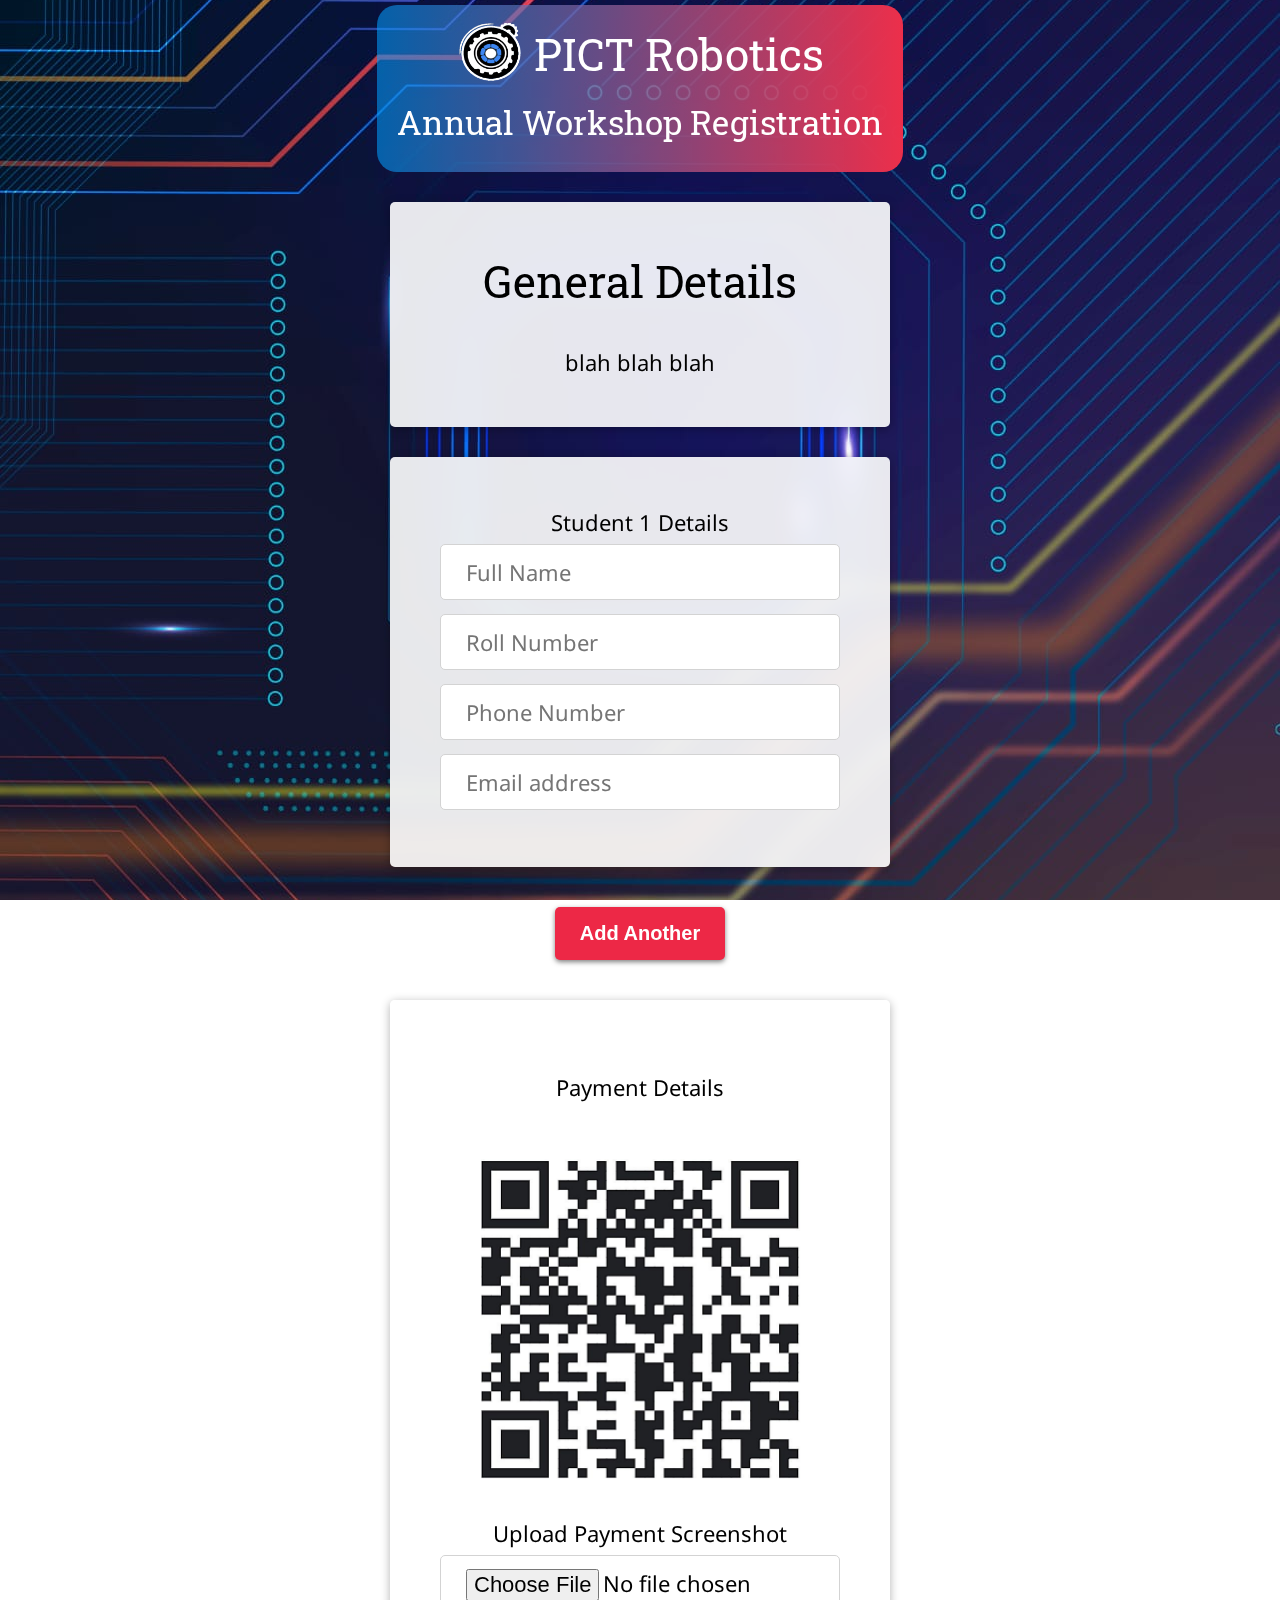
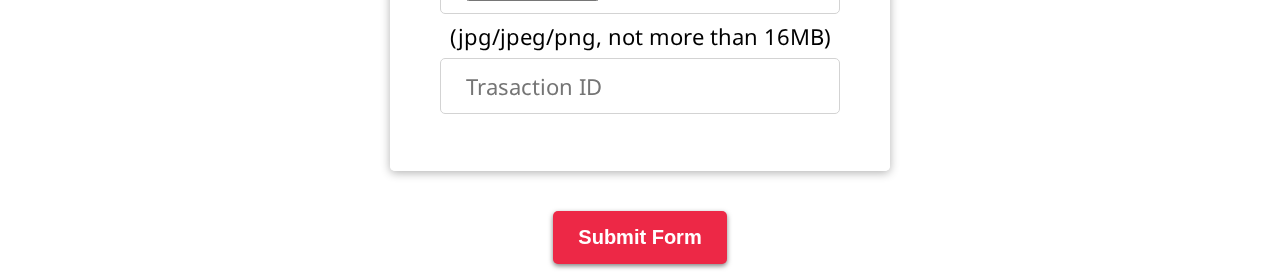
==== register-workshop.html @ abc333a2 "rename registration and add favico" ====
<!DOCTYPE html>
<html lang="en">
  <head>
    <meta charset="UTF-8" />
    <meta name="viewport" content="width=device-width, initial-scale=1.0">
    <link rel="icon" href="favico.png" />
    <title>Robotics Workshop Registration</title>
    <link rel="stylesheet" href="./css/registerStyle.css" />
    <script src="./js/registerScript.js" defer></script>
  </head>
  <body>
    <div class="bg-img"></div>
    <div class="content">
      <form action="https://workshop.pictrobotics.org/register" method="post" enctype="multipart/form-data">
        <div class="header">
          <h1><img src="favico.png" id="club-logo"> PICT Robotics</h1>
          <h2>Annual Workshop Registration</h2>
        </div>
        <section class="details">
          <h1>General Details</h1>
          blah blah blah
        </section>
        <div id="student-details">
          <section>
            <span>Student 1 Details</span><br>
            <input type="text" placeholder="Full Name" name="s1-name" required/>
            <input type="number" placeholder="Roll Number" name="s1-rollno"  required/>
            <input type="number" placeholder="Phone Number" name="s1-phone"  required/>
            <input type="email" placeholder="Email address" name="s1-email"  required/>
          </section>
        </div>
        <button class="button" id="add-btn" type="button" onclick="addAnotherStudent()">Add Another</button>
        <button class="button disabled" id="del-btn" type="button" onclick="delStudent()">Delete</button>


        <section>
          <p>Payment Details</p>
          <img class="qr-img" src="images/qr.jpeg" />
          <label>Upload Payment Screenshot</label>
          <input
            type="file"
            name="transaction-receipt"
            accept=".jpg,.jpeg,.png"
            placeholder="Transaction Screenshot"
            required
          />
          <label>(jpg/jpeg/png, not more than 16MB)</label>
          <input type="text" placeholder="Trasaction ID" name="transaction-id"  required/>
        </section>

        <button class="button">Submit Form</button>
      </form>
    </div>
  </body>
</html>
---- css/registerStyle.css ----
@import url('https://fonts.googleapis.com/css2?family=Noto+Sans:ital,wght@0,400;0,700;1,400;1,700&family=Roboto+Slab:wght@400;700&display=swap');

html {
    height: 100%;
}


body {
    text-align: center;
    font-family: 'Noto Sans', sans-serif;
    user-select: none;
    font-size: 17px;
    margin: 0;
}

h1 {
    position: relative;
    display: block;
    font-weight: 400;
    padding-top: 0;
    margin-top: 0;
    font-family: 'Roboto Slab', serif;
    color: #fff;
    height: 1.5em;
}

h2 {
    font-weight: 400;
    padding-top: 0;
    margin-top: 0;
    font-family: 'Roboto Slab', serif;
    color: #fff;
}

.button,
button {
    background: rgb(237, 40, 70);
    border-radius: 5px;
    padding: 15px 25px;
    display: inline-block;
    margin: 10px;
    font-weight: bold;
    color: white;
    cursor: pointer;
    box-shadow: 0px 2px 5px rgb(0, 0, 0, 0.5);
    border: none;
    font-size: 20px;
}

.disabled {
    display: none;
}

section {
    padding: 50px;
    margin: 30px 20px;
    background: white;
    background: rgba(255, 255, 255, 0.9);
    backdrop-filter: blur(10px);
    box-shadow: 0px 2px 10px rgba(0, 0, 0, 0.3);
    border-radius: 5px;
    transition: transform 0.2s ease-in-out;
    max-width: 400px;
}


input {
    width: 100%;
    /* max-width: 50px; */
    margin: 7px 0px;
    display: inline;
    padding: 12px 25px;
    box-sizing: border-box;
    border-radius: 5px;
    border: 1px solid lightgrey;
    font-size: 1em;
    font-family: inherit;
    background: white;
}


.qr-img {
    width: 100%;
    max-width: 400px;
    margin: 7px 0;
    box-sizing: border-box;
    display: inline-block;
    padding: 12px 25px;
    border-radius: 5px;
}

.submit-btn {
    margin: 0;
    padding: 0;
    background: transparent;
    font: inherit;
    color: inherit;
    border: none;
}

.details h1 {
    color: black;
}

.bg-img {
    background-image: url("../images/register.jpg");
    background-repeat: no-repeat;
    background-position: center;
    height: 100vh;
    width: 100%;
    background-size: cover;
    z-index: -1;
    position: fixed;
    border: none;
    margin: 0;
    padding: 0;
}

.content {
    width: 100%;
    margin: auto;

}

@media (min-width: 530px){
    body{
        font-size: 22px;
    }

    section{
        margin: 30px auto;
    }
}

#club-logo{
    display: inline-block;
    position: relative;
    height: 100%;
    top: 0.3em
}

.header {
    display: inline-block;
    padding: 0 20px;
    margin-top: 5px;
    border-radius: 20px;
    background: linear-gradient(to right, #009fff90, #ec2f4b);
}
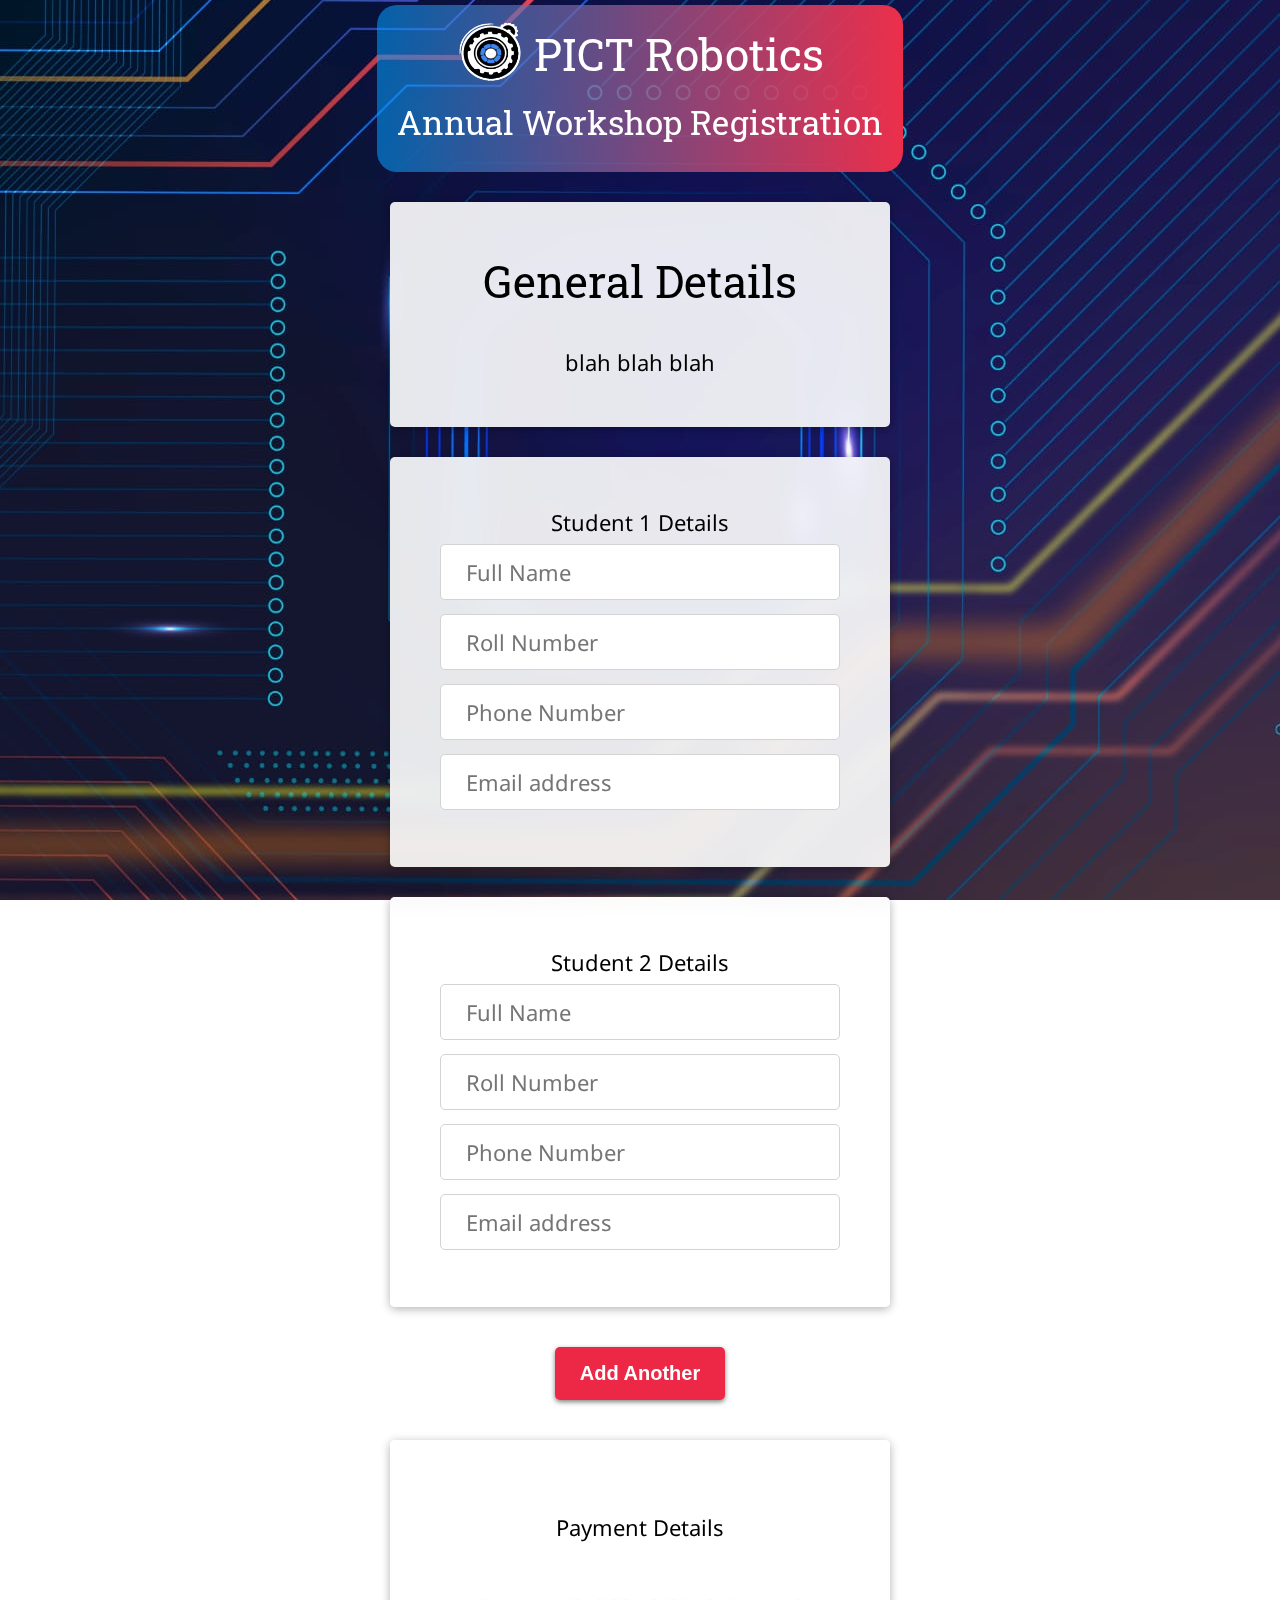
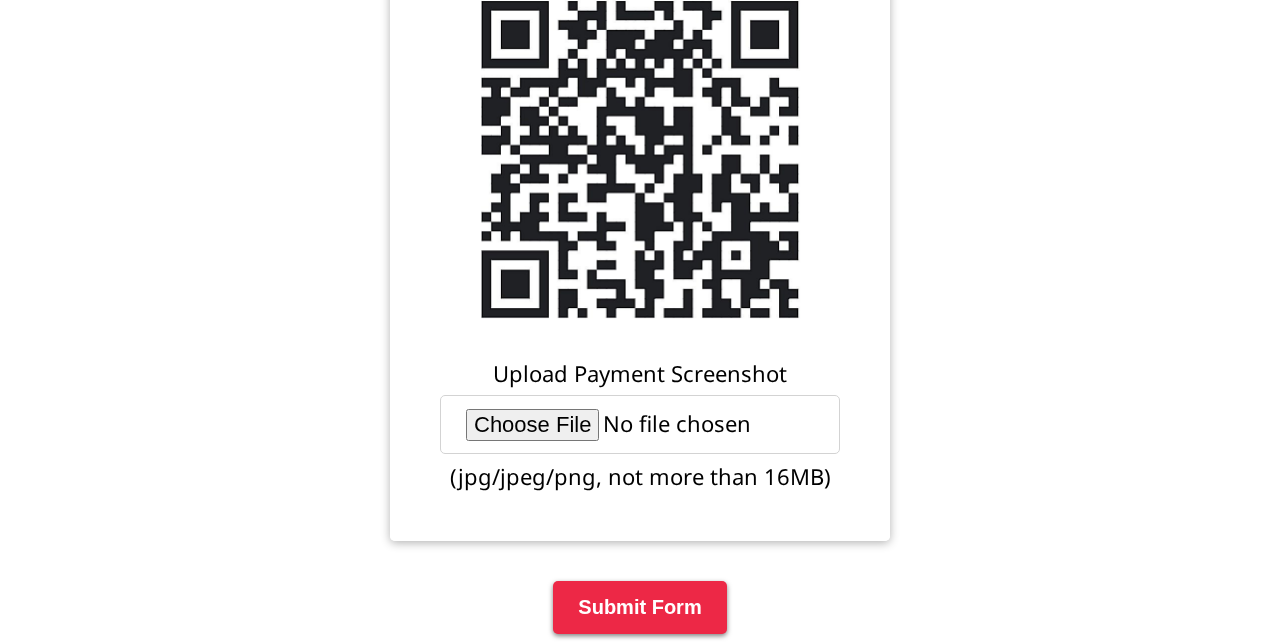
==== commit 30bd6dd6: "min 2, remove arrows from num input" ====
--- a/register-workshop.html
+++ b/register-workshop.html
@@ -28,6 +28,13 @@
             <input type="number" placeholder="Phone Number" name="s1-phone"  required/>
             <input type="email" placeholder="Email address" name="s1-email"  required/>
           </section>
+          <section>
+            <span>Student 2 Details</span><br>
+            <input type="text" placeholder="Full Name" name="s2-name" required/>
+            <input type="number" placeholder="Roll Number" name="s2-rollno"  required/>
+            <input type="number" placeholder="Phone Number" name="s2-phone"  required/>
+            <input type="email" placeholder="Email address" name="s2-email"  required/>
+          </section>
         </div>
         <button class="button" id="add-btn" type="button" onclick="addAnotherStudent()">Add Another</button>
         <button class="button disabled" id="del-btn" type="button" onclick="delStudent()">Delete</button>
@@ -45,7 +52,7 @@
             required
           />
           <label>(jpg/jpeg/png, not more than 16MB)</label>
-          <input type="text" placeholder="Trasaction ID" name="transaction-id"  required/>
+          <!-- <input type="text" placeholder="Trasaction ID" name="transaction-id"  required/> -->
         </section>
 
         <button class="button">Submit Form</button>
--- a/css/registerStyle.css
+++ b/css/registerStyle.css
@@ -145,4 +145,10 @@
     margin-top: 5px;
     border-radius: 20px;
     background: linear-gradient(to right, #009fff90, #ec2f4b);
+}
+
+input::-webkit-outer-spin-button,
+input::-webkit-inner-spin-button {
+  -webkit-appearance: none;
+  margin: 0;
 }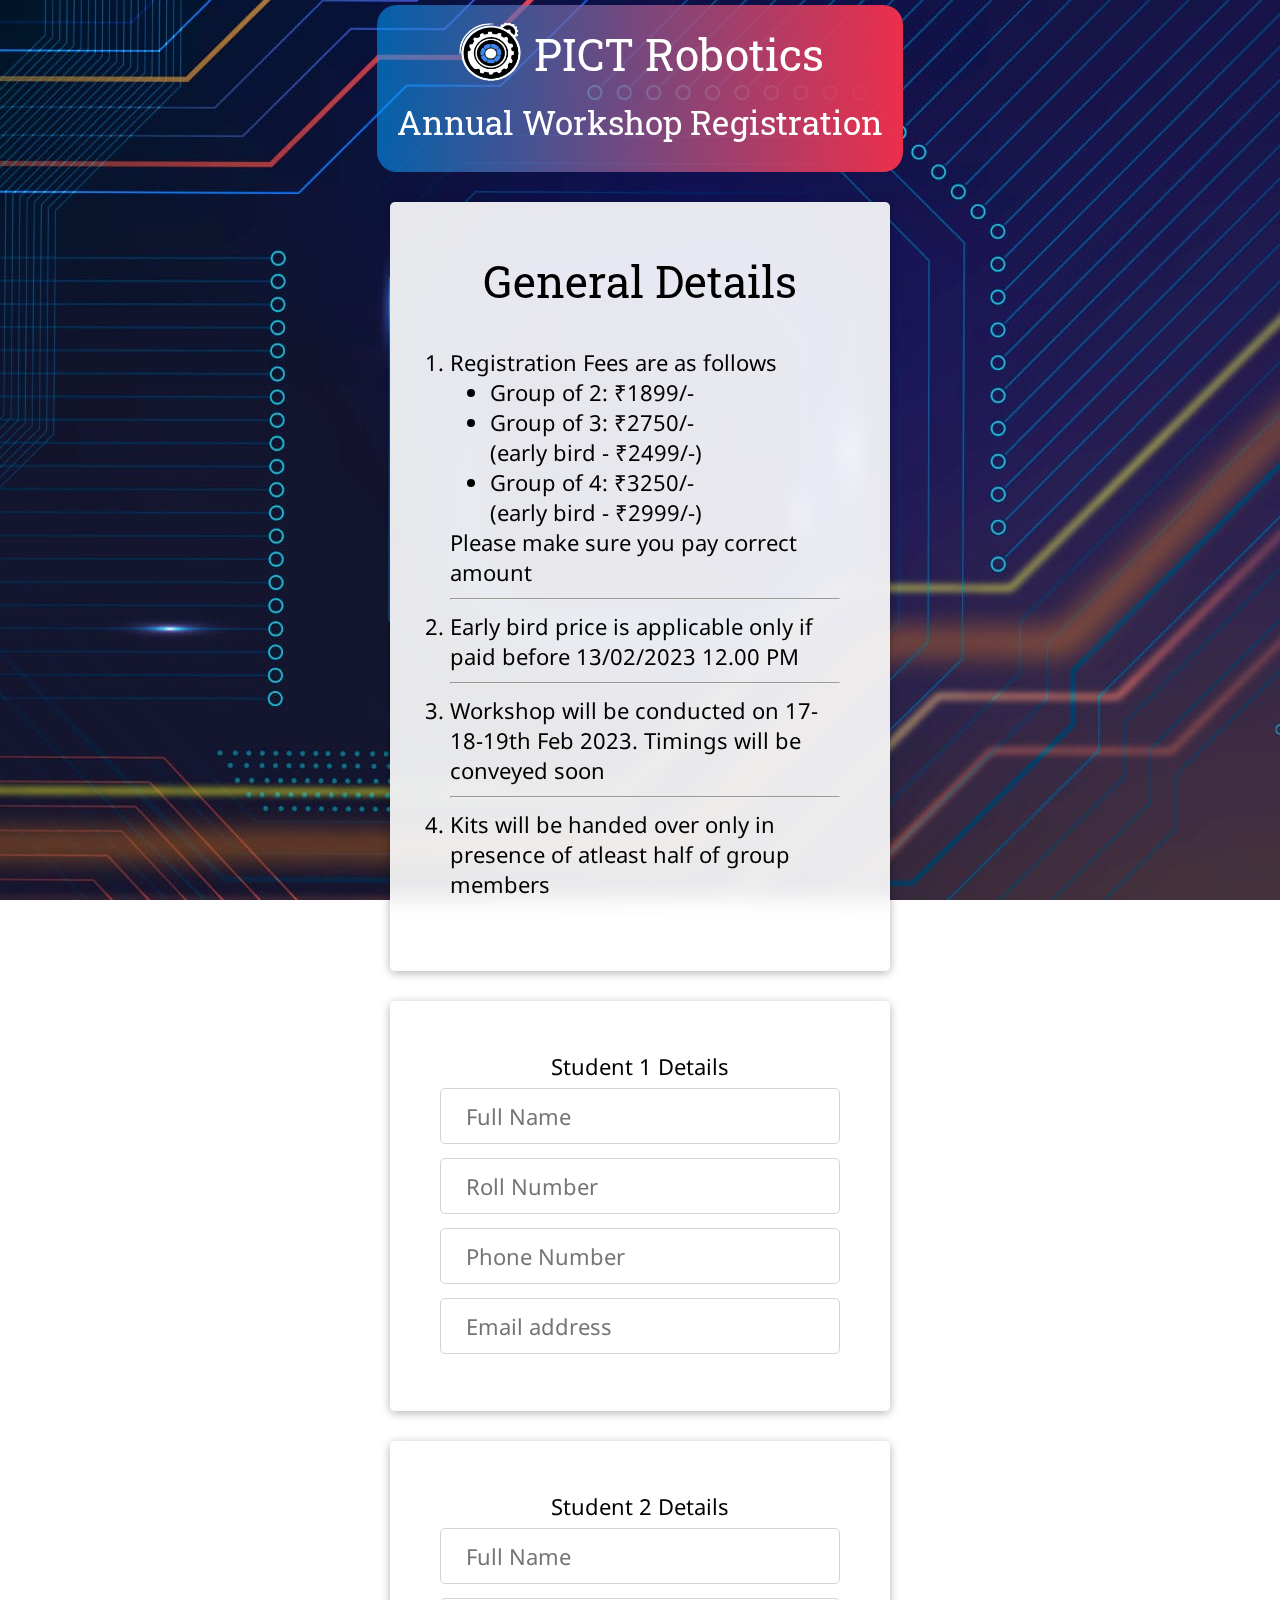
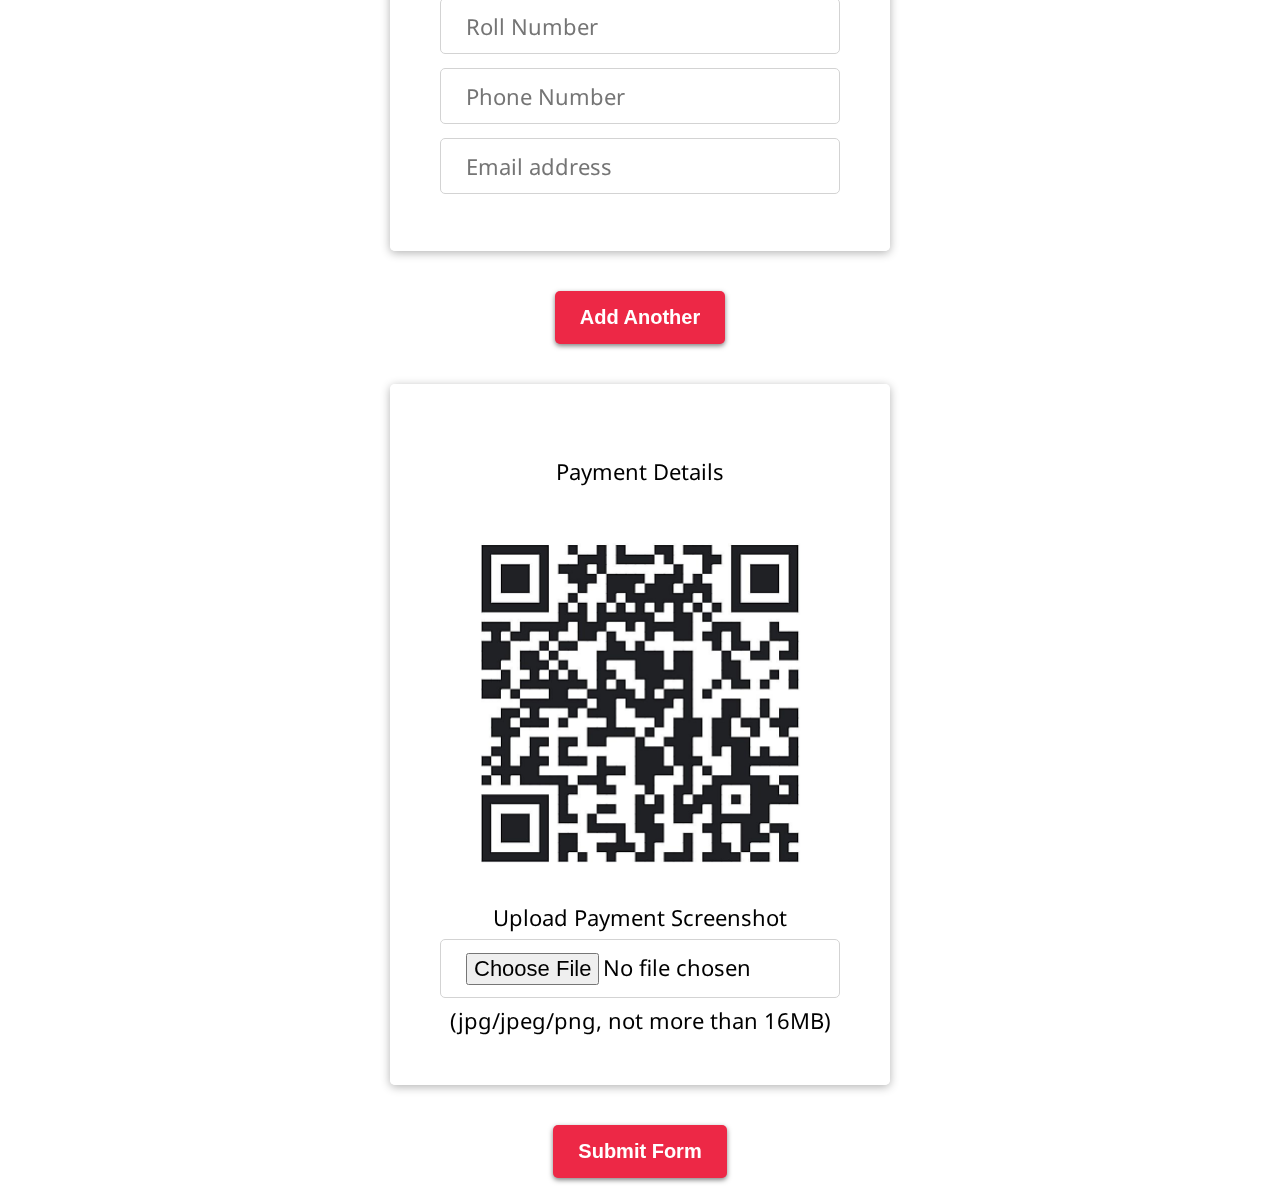
==== commit 18eedf0d: "update general instructions" ====
--- a/register-workshop.html
+++ b/register-workshop.html
@@ -18,7 +18,22 @@
         </div>
         <section class="details">
           <h1>General Details</h1>
-          blah blah blah
+          <ol>
+            <li> Registration Fees are as follows
+              <ul style="list-style-type: disc;">
+                <li>Group of 2: ₹1899/-</li>
+                <li>Group of 3: ₹2750/-<br>(early bird - ₹2499/-)</li>
+                <li>Group of 4: ₹3250/-<br>(early bird - ₹2999/-)</li>
+              </ul>
+              Please make sure you pay correct amount
+            </li>
+            <hr>
+            <li>Early bird price is applicable only if paid before 13/02/2023 12.00 PM</li>
+            <hr>
+            <li>Workshop will be conducted on 17-18-19th Feb 2023. Timings will be conveyed soon</li>
+            <hr>
+            <li>Kits will be handed over only in presence of atleast half of group members</li>
+          </ol>
         </section>
         <div id="student-details">
           <section>
--- a/css/registerStyle.css
+++ b/css/registerStyle.css
@@ -52,7 +52,7 @@
 }
 
 section {
-    padding: 50px;
+    padding: 20px;
     margin: 30px 20px;
     background: white;
     background: rgba(255, 255, 255, 0.9);
@@ -129,7 +129,9 @@
 
     section{
         margin: 30px auto;
+        padding: 50px
     }
+
 }
 
 #club-logo{
@@ -151,4 +153,12 @@
 input::-webkit-inner-spin-button {
   -webkit-appearance: none;
   margin: 0;
+}
+
+ol{
+    padding-inline-start: 10px;
+}
+
+li{
+    text-align: left;
 }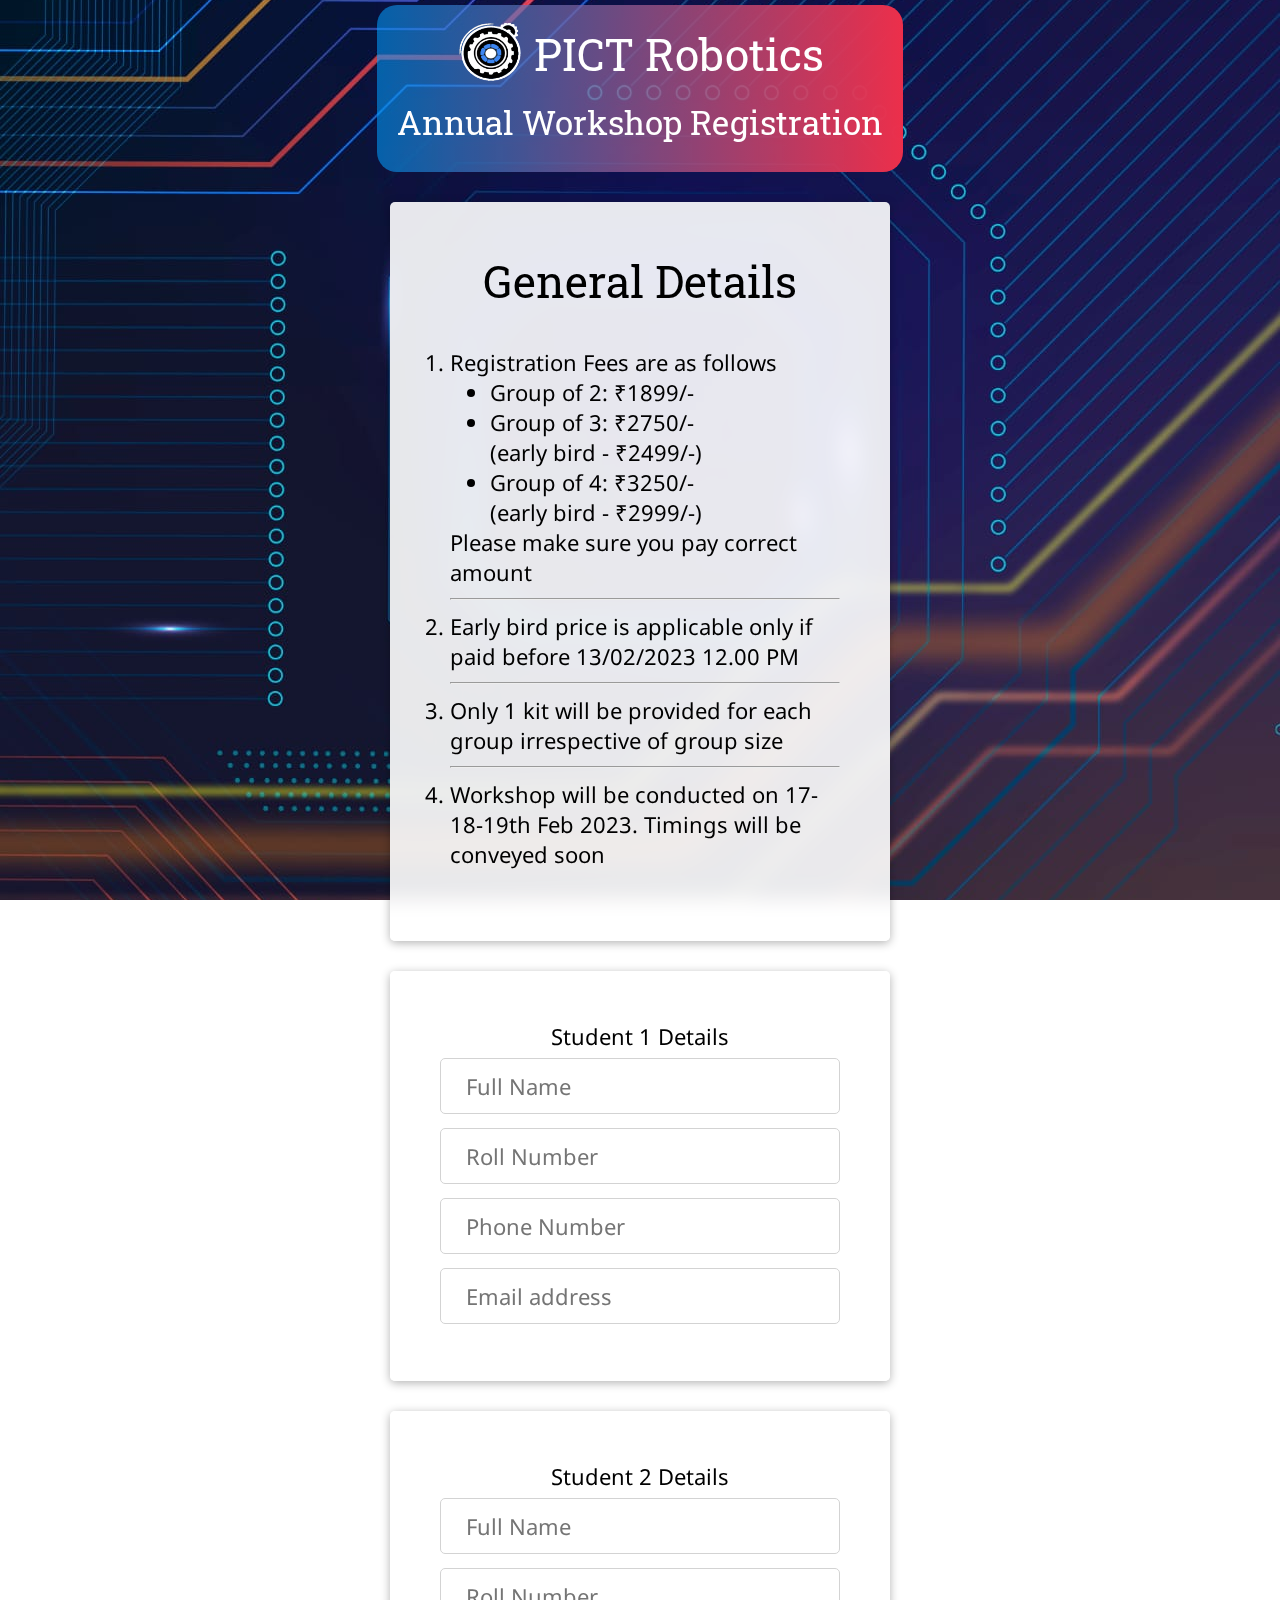
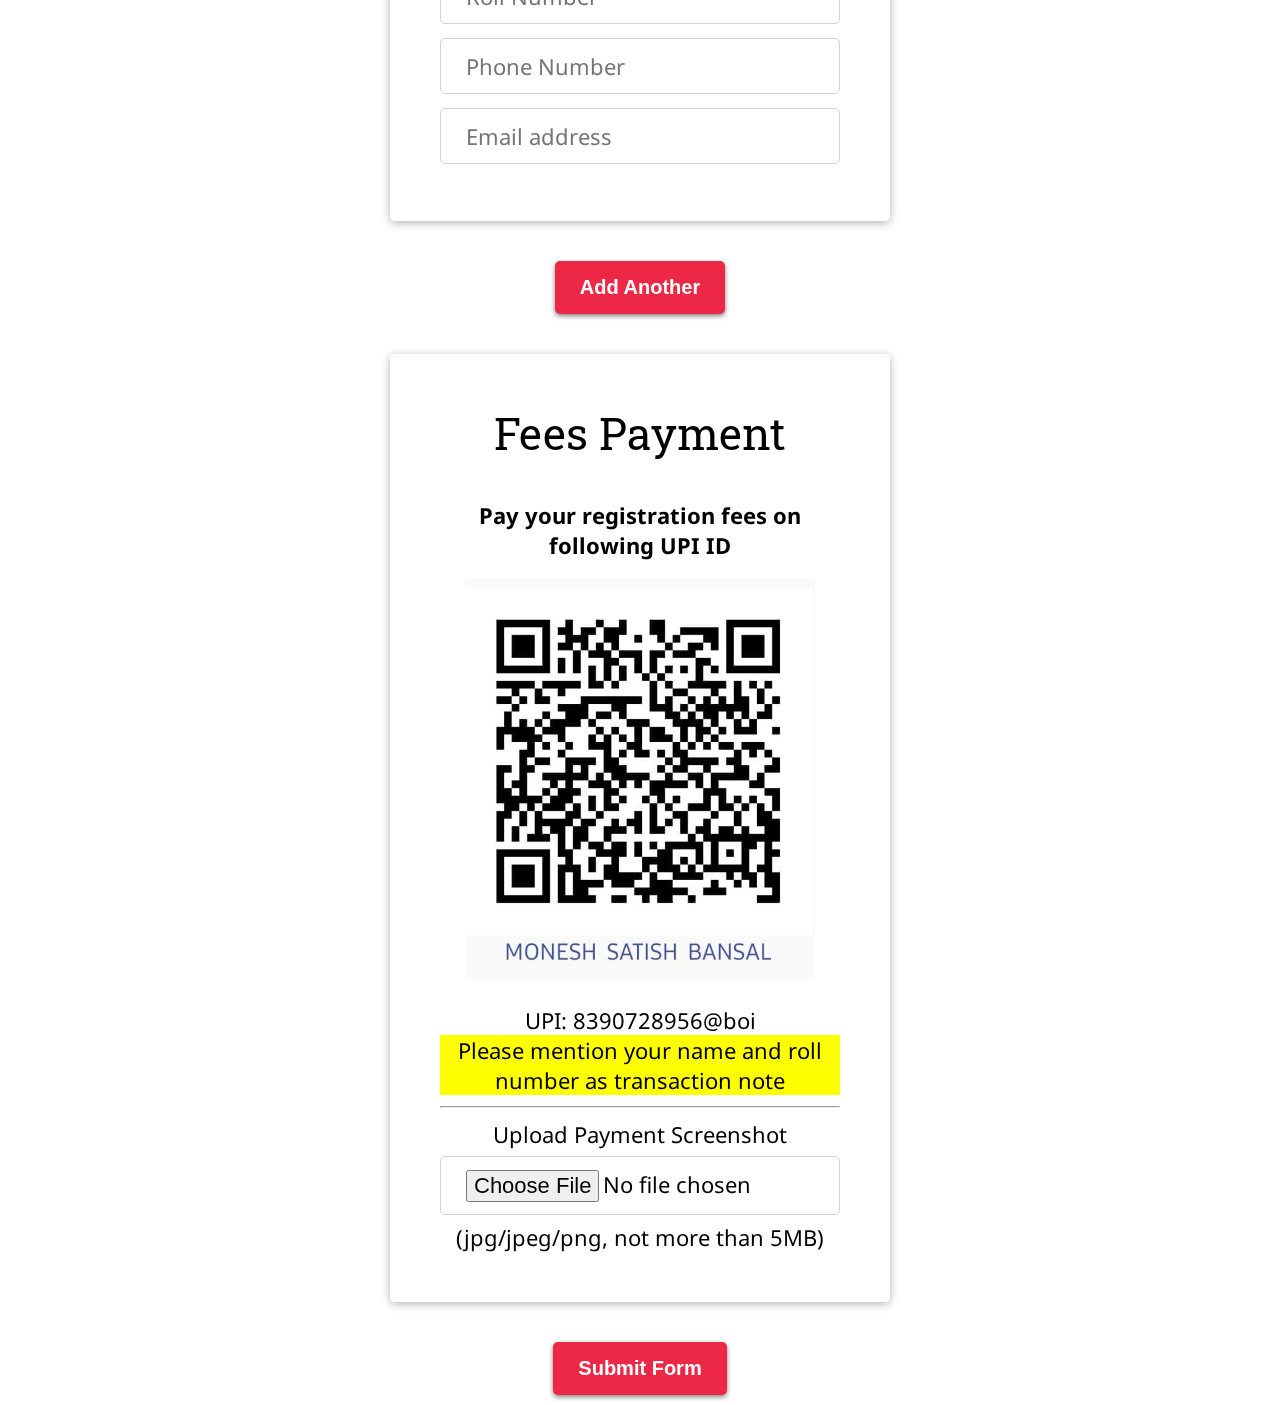
==== commit 9352725b: "changes" ====
--- a/register-workshop.html
+++ b/register-workshop.html
@@ -30,9 +30,10 @@
             <hr>
             <li>Early bird price is applicable only if paid before 13/02/2023 12.00 PM</li>
             <hr>
+            <li>Only 1 kit will be provided for each group irrespective of group size</li>
+            <hr>
             <li>Workshop will be conducted on 17-18-19th Feb 2023. Timings will be conveyed soon</li>
-            <hr>
-            <li>Kits will be handed over only in presence of atleast half of group members</li>
+            
           </ol>
         </section>
         <div id="student-details">
@@ -56,8 +57,12 @@
 
 
         <section>
-          <p>Payment Details</p>
+          <h1 style="color:black">Fees Payment</h1>
+          <b>Pay your registration fees on following UPI ID</b>
           <img class="qr-img" src="images/qr.jpeg" />
+          <span>UPI: 8390728956@boi</span>
+          <div class="yellow-highlight">Please mention your name and roll number as transaction note</div>
+          <hr>
           <label>Upload Payment Screenshot</label>
           <input
             type="file"
@@ -66,7 +71,7 @@
             placeholder="Transaction Screenshot"
             required
           />
-          <label>(jpg/jpeg/png, not more than 16MB)</label>
+          <label>(jpg/jpeg/png, not more than 5MB)</label>
           <!-- <input type="text" placeholder="Trasaction ID" name="transaction-id"  required/> -->
         </section>
 
--- a/css/registerStyle.css
+++ b/css/registerStyle.css
@@ -161,4 +161,8 @@
 
 li{
     text-align: left;
+}
+
+.yellow-highlight{
+    background-color: yellow;
 }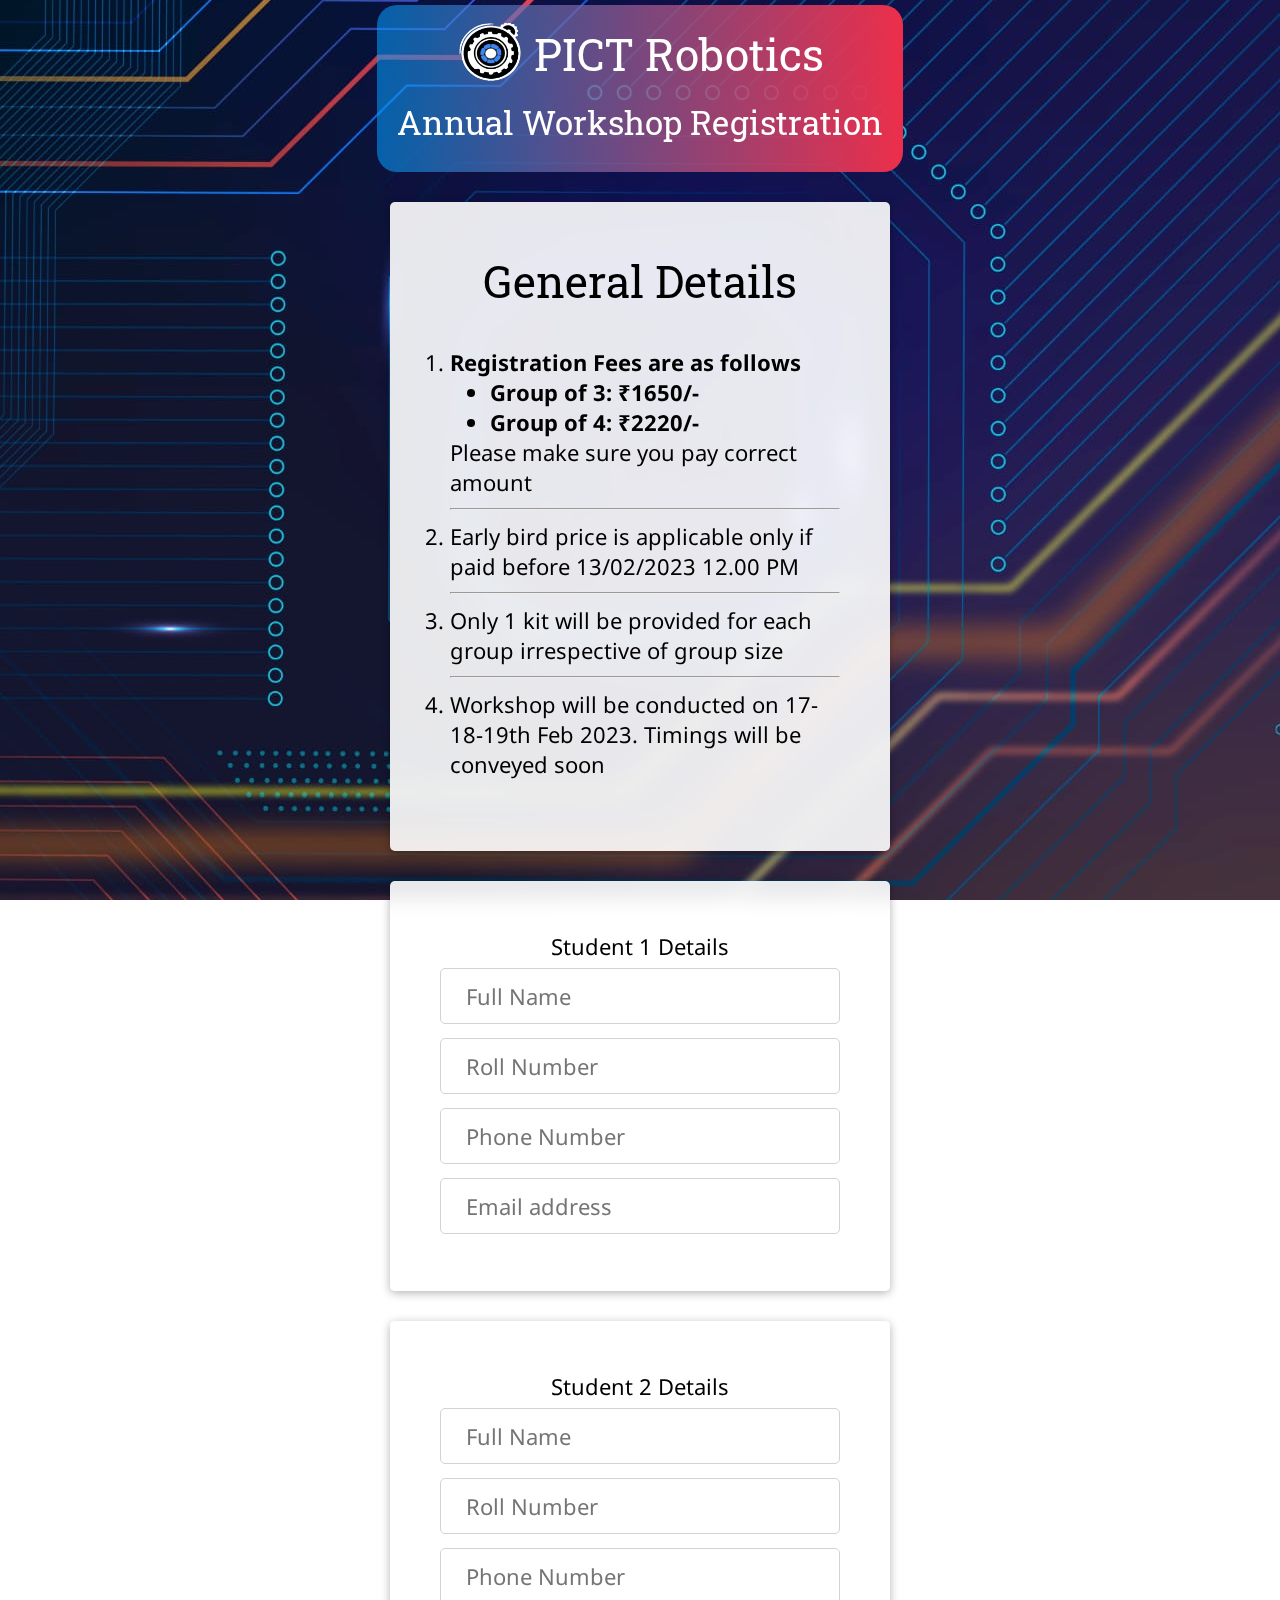
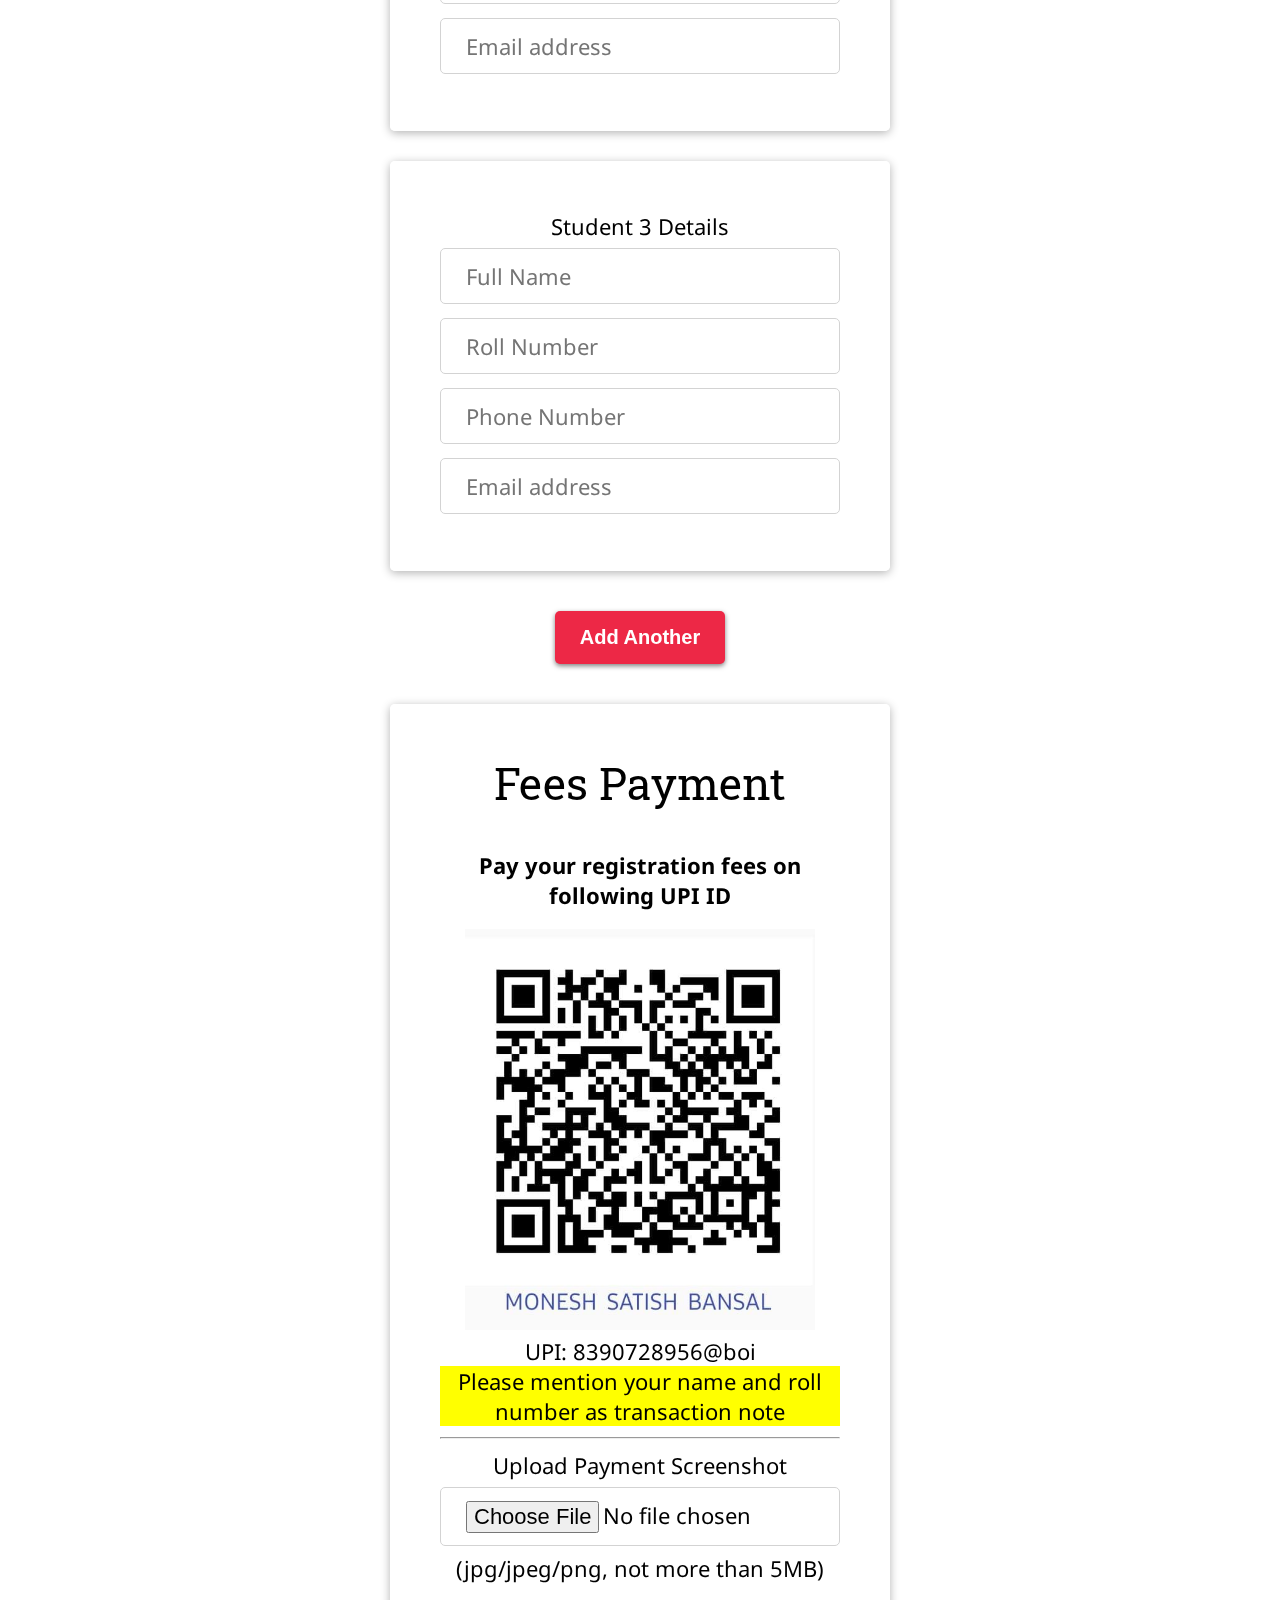
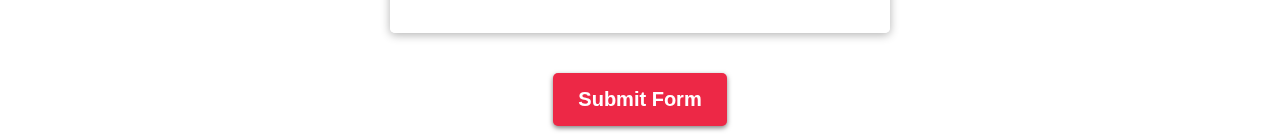
==== commit 9c64adc2: "update pricing" ====
--- a/register-workshop.html
+++ b/register-workshop.html
@@ -1,82 +1,88 @@
 <!DOCTYPE html>
 <html lang="en">
-  <head>
-    <meta charset="UTF-8" />
-    <meta name="viewport" content="width=device-width, initial-scale=1.0">
-    <link rel="icon" href="favico.png" />
-    <title>Robotics Workshop Registration</title>
-    <link rel="stylesheet" href="./css/registerStyle.css" />
-    <script src="./js/registerScript.js" defer></script>
-  </head>
-  <body>
-    <div class="bg-img"></div>
-    <div class="content">
-      <form action="https://workshop.pictrobotics.org/register" method="post" enctype="multipart/form-data">
-        <div class="header">
-          <h1><img src="favico.png" id="club-logo"> PICT Robotics</h1>
-          <h2>Annual Workshop Registration</h2>
-        </div>
-        <section class="details">
-          <h1>General Details</h1>
-          <ol>
+
+<head>
+  <meta charset="UTF-8" />
+  <meta name="viewport" content="width=device-width, initial-scale=1.0">
+  <link rel="icon" href="favico.png" />
+  <title>Robotics Workshop Registration</title>
+  <link rel="stylesheet" href="./css/registerStyle.css" />
+  <script src="./js/registerScript.js" defer></script>
+</head>
+
+<body>
+  <div class="bg-img"></div>
+  <div class="content">
+    <form action="https://workshop.pictrobotics.org/register" method="post" enctype="multipart/form-data">
+      <div class="header">
+        <h1><img src="favico.png" id="club-logo"> PICT Robotics</h1>
+        <h2>Annual Workshop Registration</h2>
+      </div>
+      <section class="details">
+        <h1>General Details</h1>
+        <ol>
+          <b>
             <li> Registration Fees are as follows
               <ul style="list-style-type: disc;">
-                <li>Group of 2: ₹1899/-</li>
-                <li>Group of 3: ₹2750/-<br>(early bird - ₹2499/-)</li>
-                <li>Group of 4: ₹3250/-<br>(early bird - ₹2999/-)</li>
+                <li>Group of 3: ₹1650/-</li>
+                <li>Group of 4: ₹2220/-</li>
               </ul>
-              Please make sure you pay correct amount
-            </li>
-            <hr>
-            <li>Early bird price is applicable only if paid before 13/02/2023 12.00 PM</li>
-            <hr>
-            <li>Only 1 kit will be provided for each group irrespective of group size</li>
-            <hr>
-            <li>Workshop will be conducted on 17-18-19th Feb 2023. Timings will be conveyed soon</li>
-            
-          </ol>
+          </b>
+          Please make sure you pay correct amount
+          </li>
+          <hr>
+          <li>Early bird price is applicable only if paid before 13/02/2023 12.00 PM</li>
+          <hr>
+          <li>Only 1 kit will be provided for each group irrespective of group size</li>
+          <hr>
+          <li>Workshop will be conducted on 17-18-19th Feb 2023. Timings will be conveyed soon</li>
+
+        </ol>
+      </section>
+      <div id="student-details">
+        <section>
+          <span>Student 1 Details</span><br>
+          <input type="text" placeholder="Full Name" name="s1-name" required />
+          <input type="number" placeholder="Roll Number" name="s1-rollno" required />
+          <input type="number" placeholder="Phone Number" name="s1-phone" required />
+          <input type="email" placeholder="Email address" name="s1-email" required />
         </section>
-        <div id="student-details">
-          <section>
-            <span>Student 1 Details</span><br>
-            <input type="text" placeholder="Full Name" name="s1-name" required/>
-            <input type="number" placeholder="Roll Number" name="s1-rollno"  required/>
-            <input type="number" placeholder="Phone Number" name="s1-phone"  required/>
-            <input type="email" placeholder="Email address" name="s1-email"  required/>
-          </section>
-          <section>
-            <span>Student 2 Details</span><br>
-            <input type="text" placeholder="Full Name" name="s2-name" required/>
-            <input type="number" placeholder="Roll Number" name="s2-rollno"  required/>
-            <input type="number" placeholder="Phone Number" name="s2-phone"  required/>
-            <input type="email" placeholder="Email address" name="s2-email"  required/>
-          </section>
-        </div>
-        <button class="button" id="add-btn" type="button" onclick="addAnotherStudent()">Add Another</button>
-        <button class="button disabled" id="del-btn" type="button" onclick="delStudent()">Delete</button>
+        <section>
+          <span>Student 2 Details</span><br>
+          <input type="text" placeholder="Full Name" name="s2-name" required />
+          <input type="number" placeholder="Roll Number" name="s2-rollno" required />
+          <input type="number" placeholder="Phone Number" name="s2-phone" required />
+          <input type="email" placeholder="Email address" name="s2-email" required />
+        </section>
+        <section>
+          <span>Student 3 Details</span><br>
+          <input type="text" placeholder="Full Name" name="s3-name" required />
+          <input type="number" placeholder="Roll Number" name="s3-rollno" required />
+          <input type="number" placeholder="Phone Number" name="s3-phone" required />
+          <input type="email" placeholder="Email address" name="s3-email" required />
+        </section>
+      </div>
+      <button class="button" id="add-btn" type="button" onclick="addAnotherStudent()">Add Another</button>
+      <button class="button disabled" id="del-btn" type="button" onclick="delStudent()">Delete</button>
 
 
-        <section>
-          <h1 style="color:black">Fees Payment</h1>
-          <b>Pay your registration fees on following UPI ID</b>
-          <img class="qr-img" src="images/qr.jpeg" />
-          <span>UPI: 8390728956@boi</span>
-          <div class="yellow-highlight">Please mention your name and roll number as transaction note</div>
-          <hr>
-          <label>Upload Payment Screenshot</label>
-          <input
-            type="file"
-            name="transaction-receipt"
-            accept=".jpg,.jpeg,.png"
-            placeholder="Transaction Screenshot"
-            required
-          />
-          <label>(jpg/jpeg/png, not more than 5MB)</label>
-          <!-- <input type="text" placeholder="Trasaction ID" name="transaction-id"  required/> -->
-        </section>
+      <section>
+        <h1 style="color:black">Fees Payment</h1>
+        <b>Pay your registration fees on following UPI ID</b>
+        <img class="qr-img" src="images/qr.jpeg" />
+        <span>UPI: 8390728956@boi</span>
+        <div class="yellow-highlight">Please mention your name and roll number as transaction note</div>
+        <hr>
+        <label>Upload Payment Screenshot</label>
+        <input type="file" name="transaction-receipt" accept=".jpg,.jpeg,.png" placeholder="Transaction Screenshot"
+          required />
+        <label>(jpg/jpeg/png, not more than 5MB)</label>
+        <!-- <input type="text" placeholder="Trasaction ID" name="transaction-id"  required/> -->
+      </section>
 
-        <button class="button">Submit Form</button>
-      </form>
-    </div>
-  </body>
-</html>
+      <button class="button">Submit Form</button>
+    </form>
+  </div>
+</body>
+
+</html>--- a/css/registerStyle.css
+++ b/css/registerStyle.css
@@ -87,6 +87,8 @@
     display: inline-block;
     padding: 12px 25px;
     border-radius: 5px;
+    padding-bottom: 0;
+    margin-bottom: 0;
 }
 
 .submit-btn {
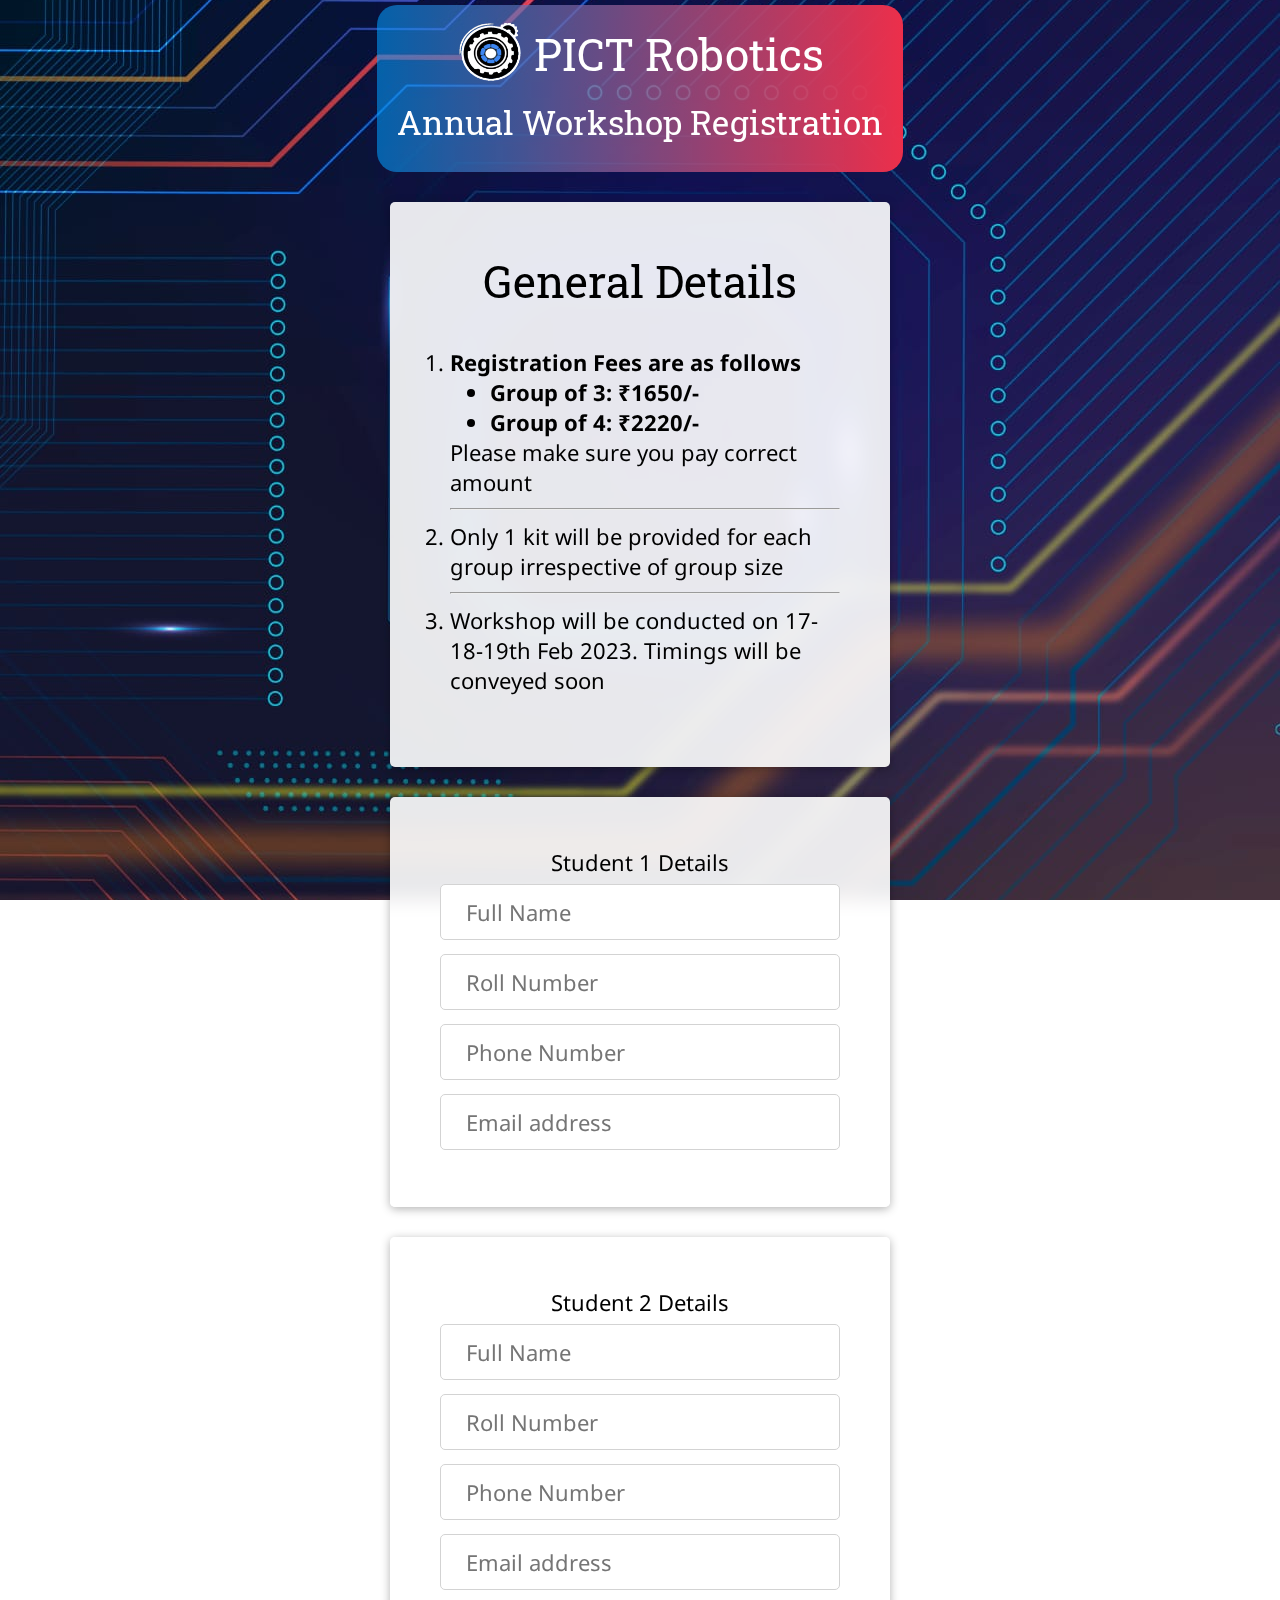
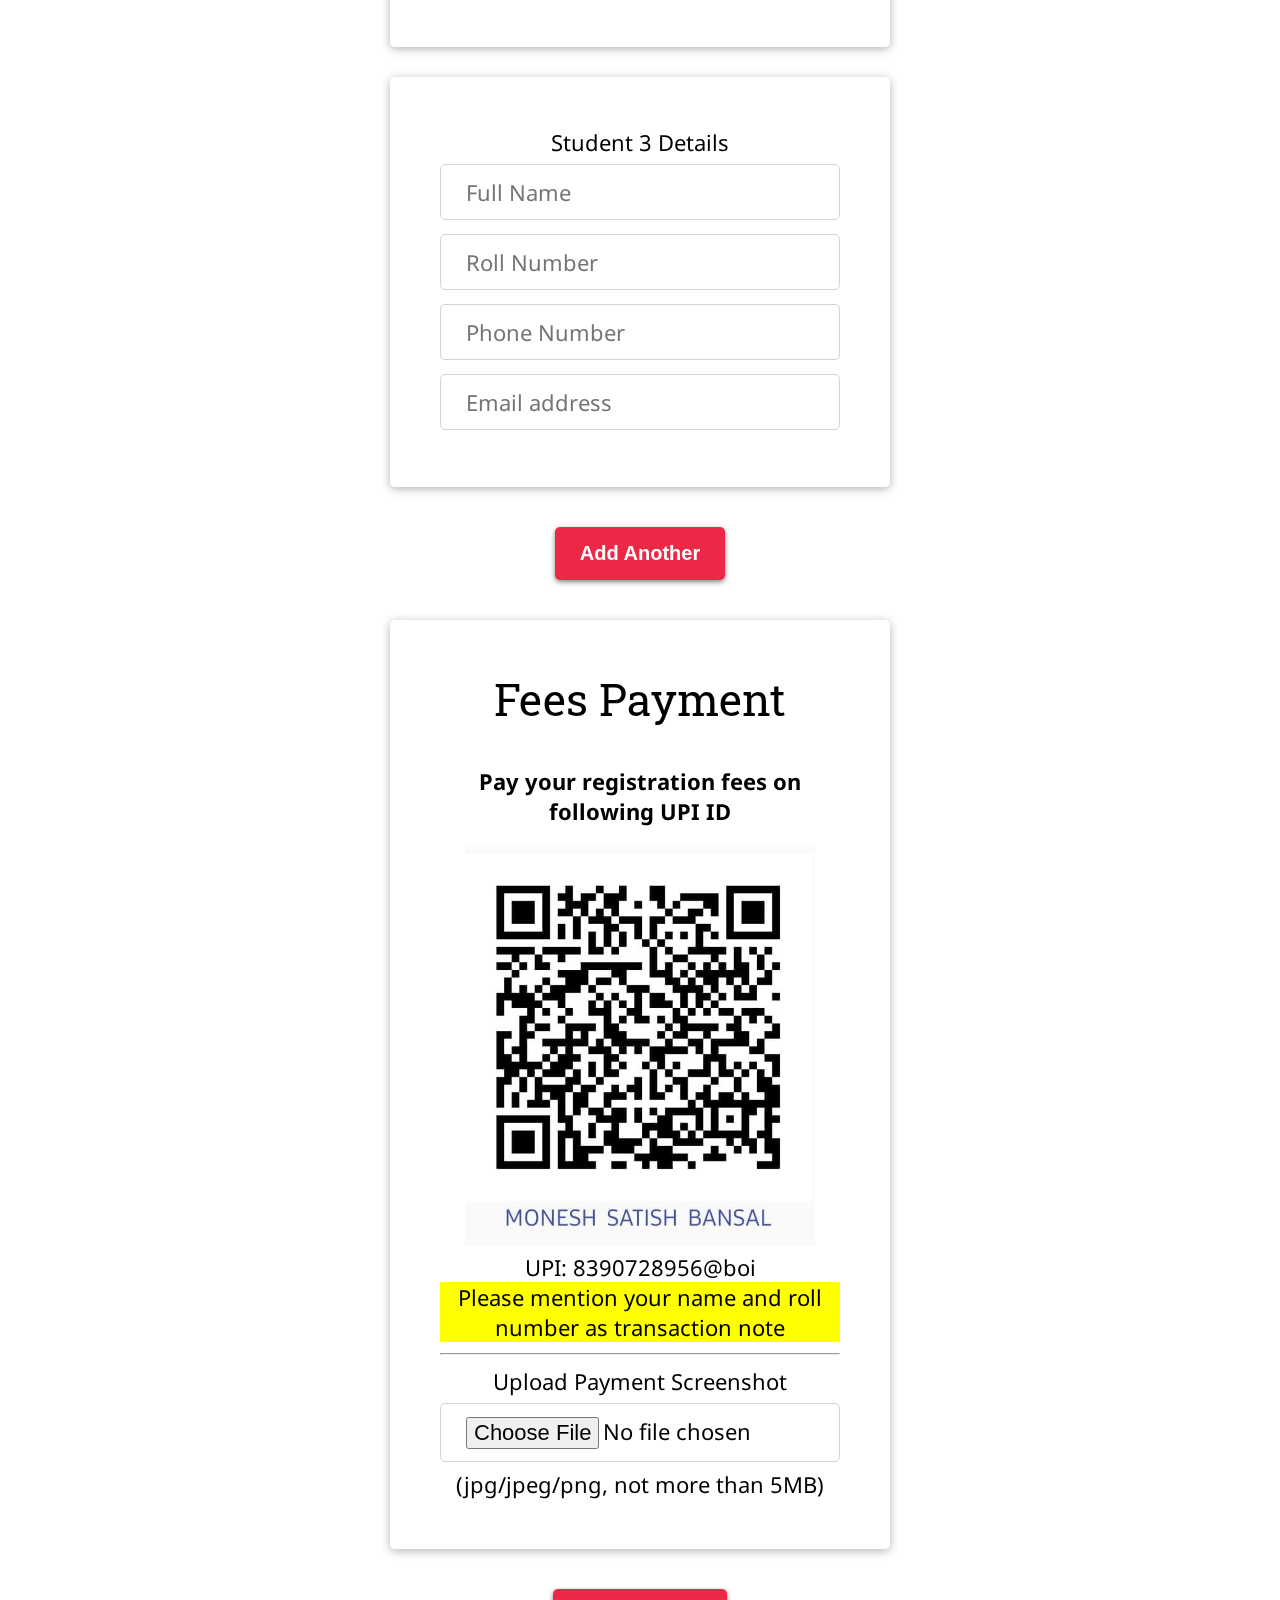
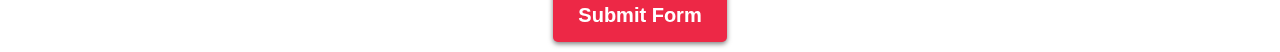
==== commit 6866710b: "remove early bird point" ====
--- a/register-workshop.html
+++ b/register-workshop.html
@@ -30,8 +30,6 @@
           </b>
           Please make sure you pay correct amount
           </li>
-          <hr>
-          <li>Early bird price is applicable only if paid before 13/02/2023 12.00 PM</li>
           <hr>
           <li>Only 1 kit will be provided for each group irrespective of group size</li>
           <hr>
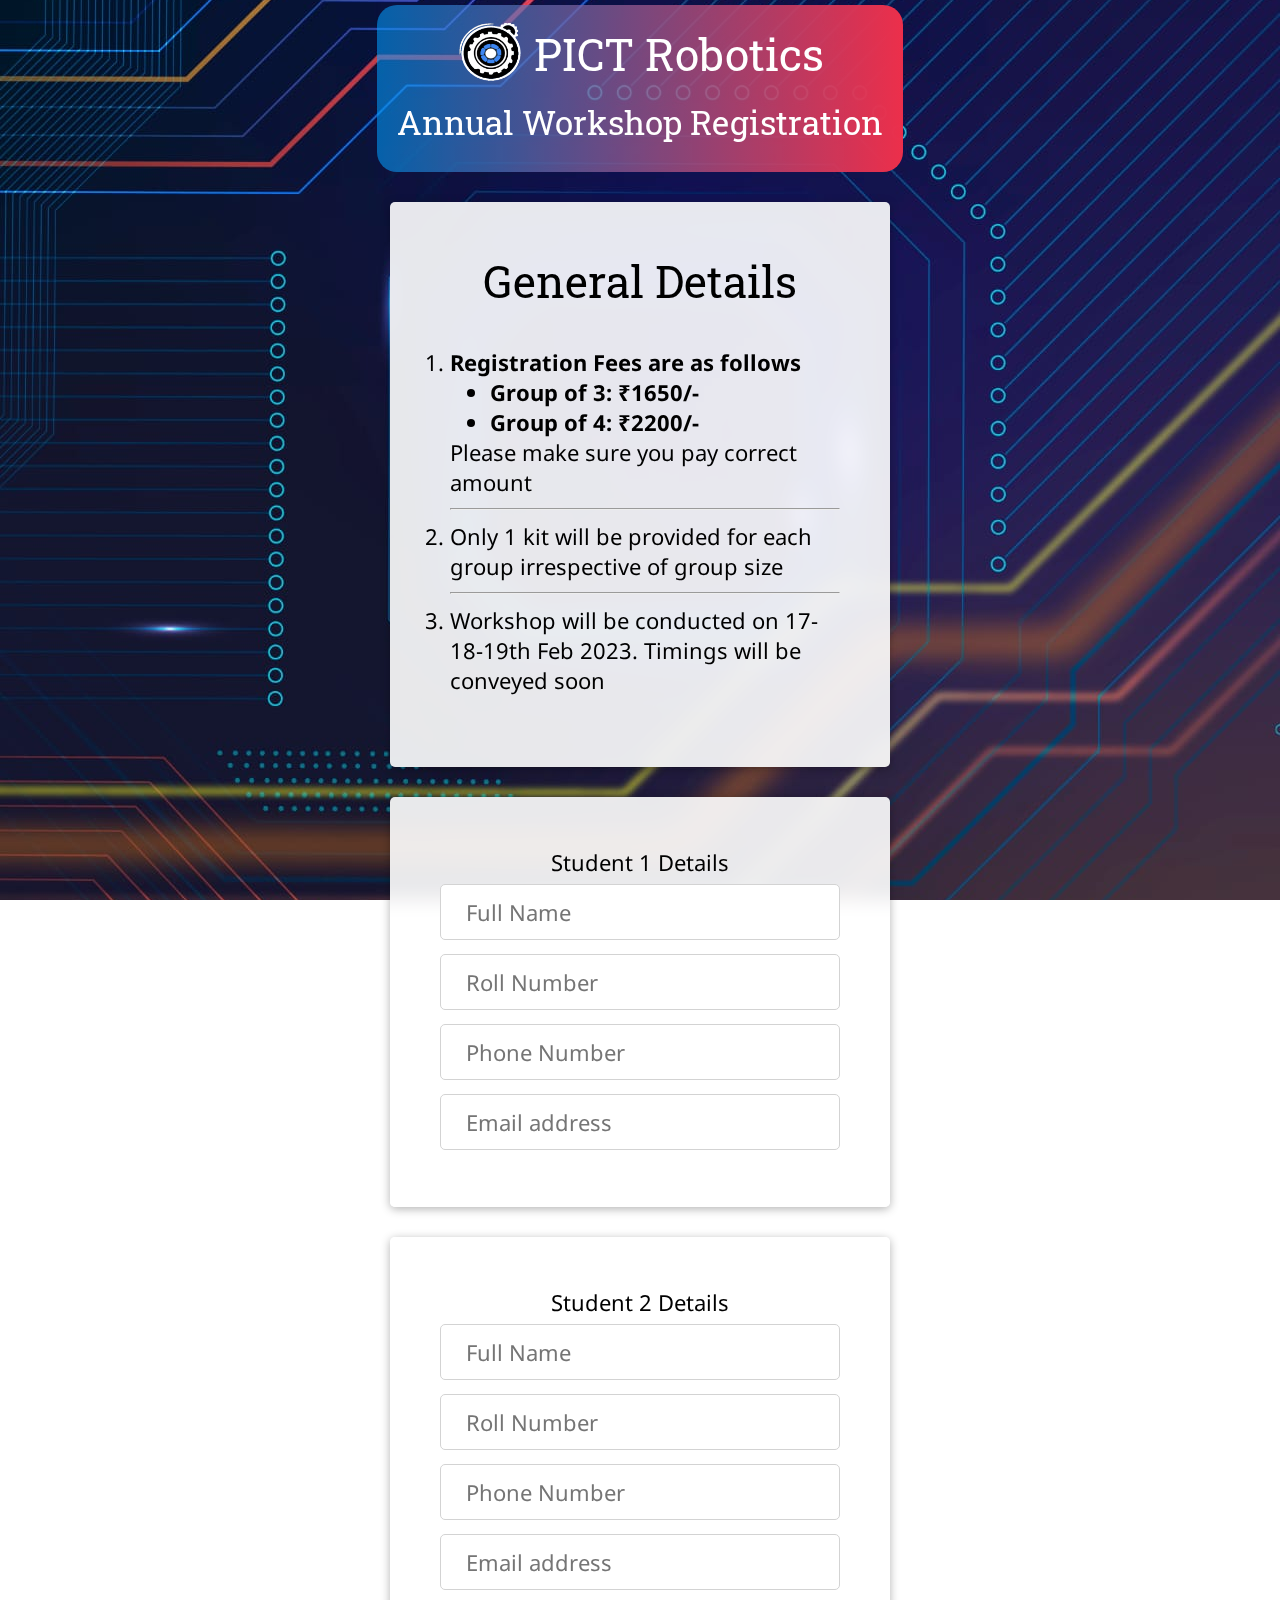
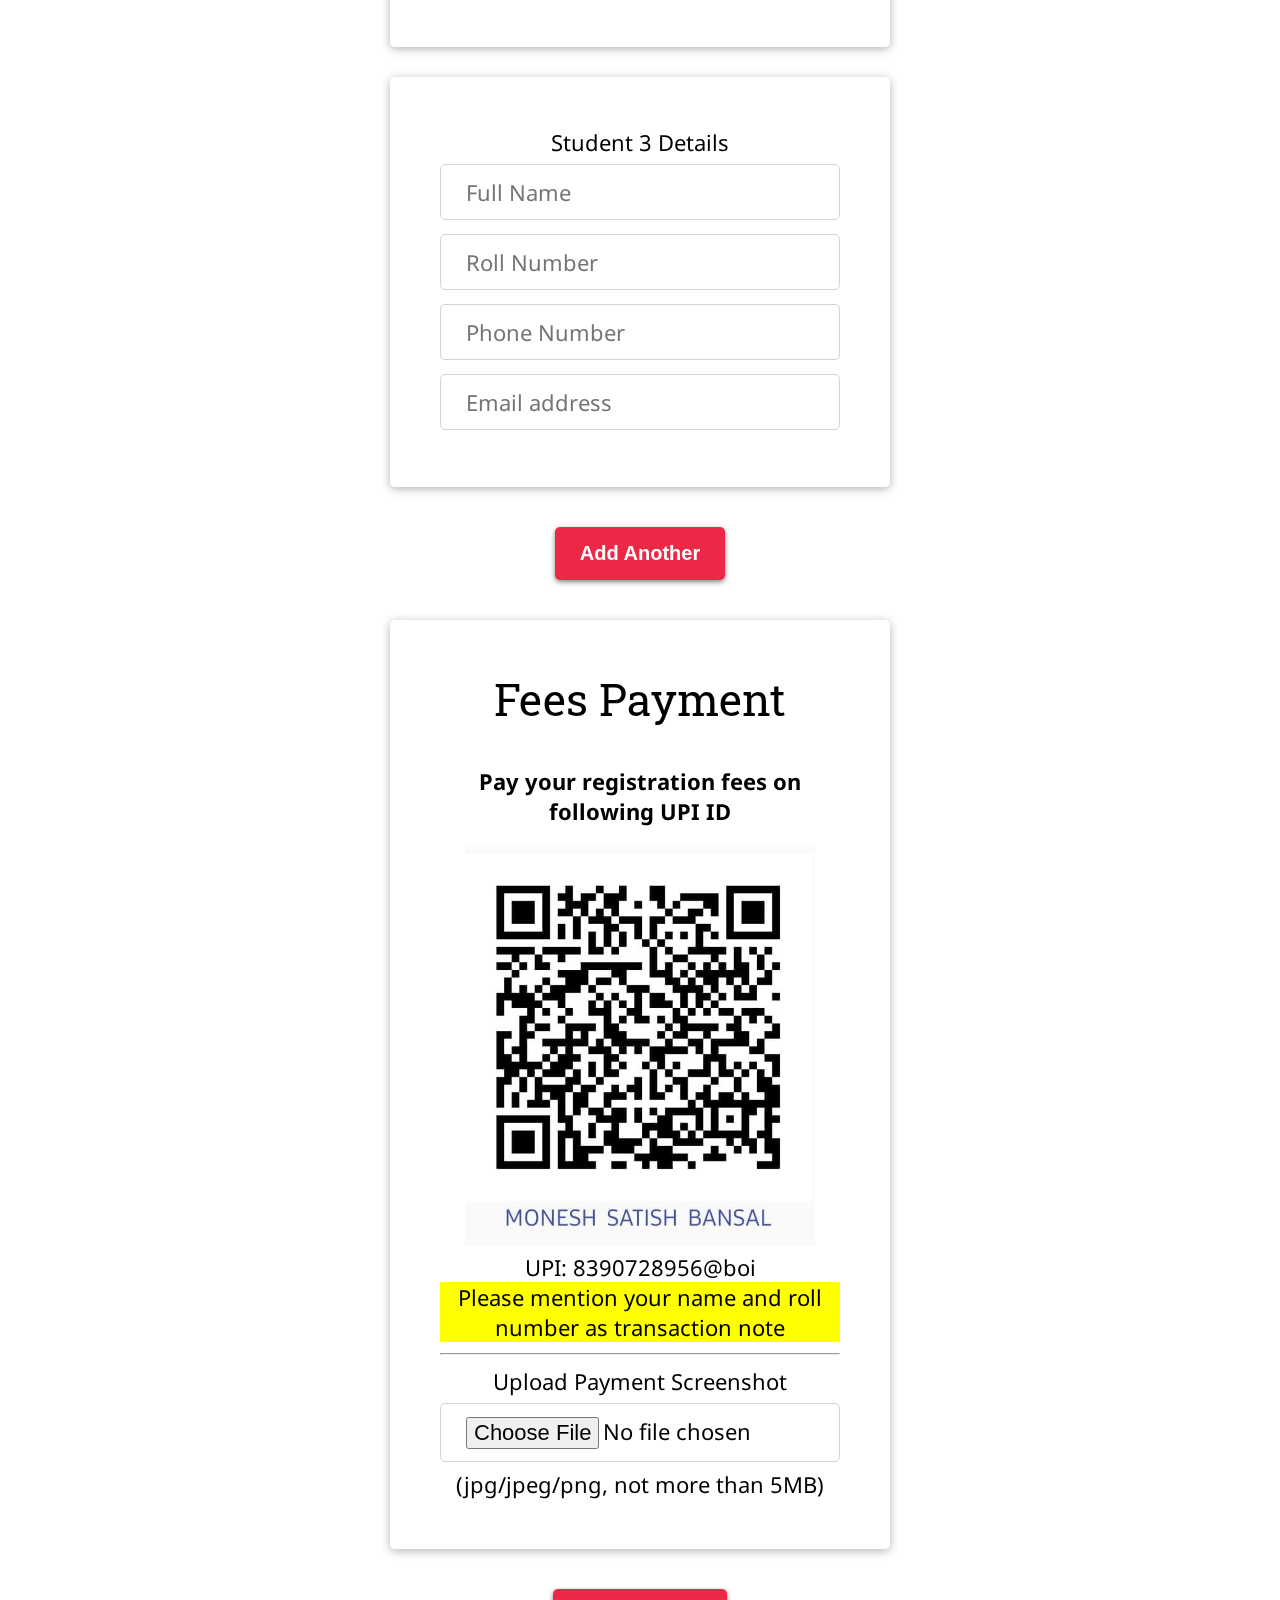
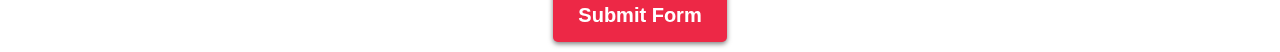
==== commit 60be7f43: "fix pricing typo" ====
--- a/register-workshop.html
+++ b/register-workshop.html
@@ -25,7 +25,7 @@
             <li> Registration Fees are as follows
               <ul style="list-style-type: disc;">
                 <li>Group of 3: ₹1650/-</li>
-                <li>Group of 4: ₹2220/-</li>
+                <li>Group of 4: ₹2200/-</li>
               </ul>
           </b>
           Please make sure you pay correct amount
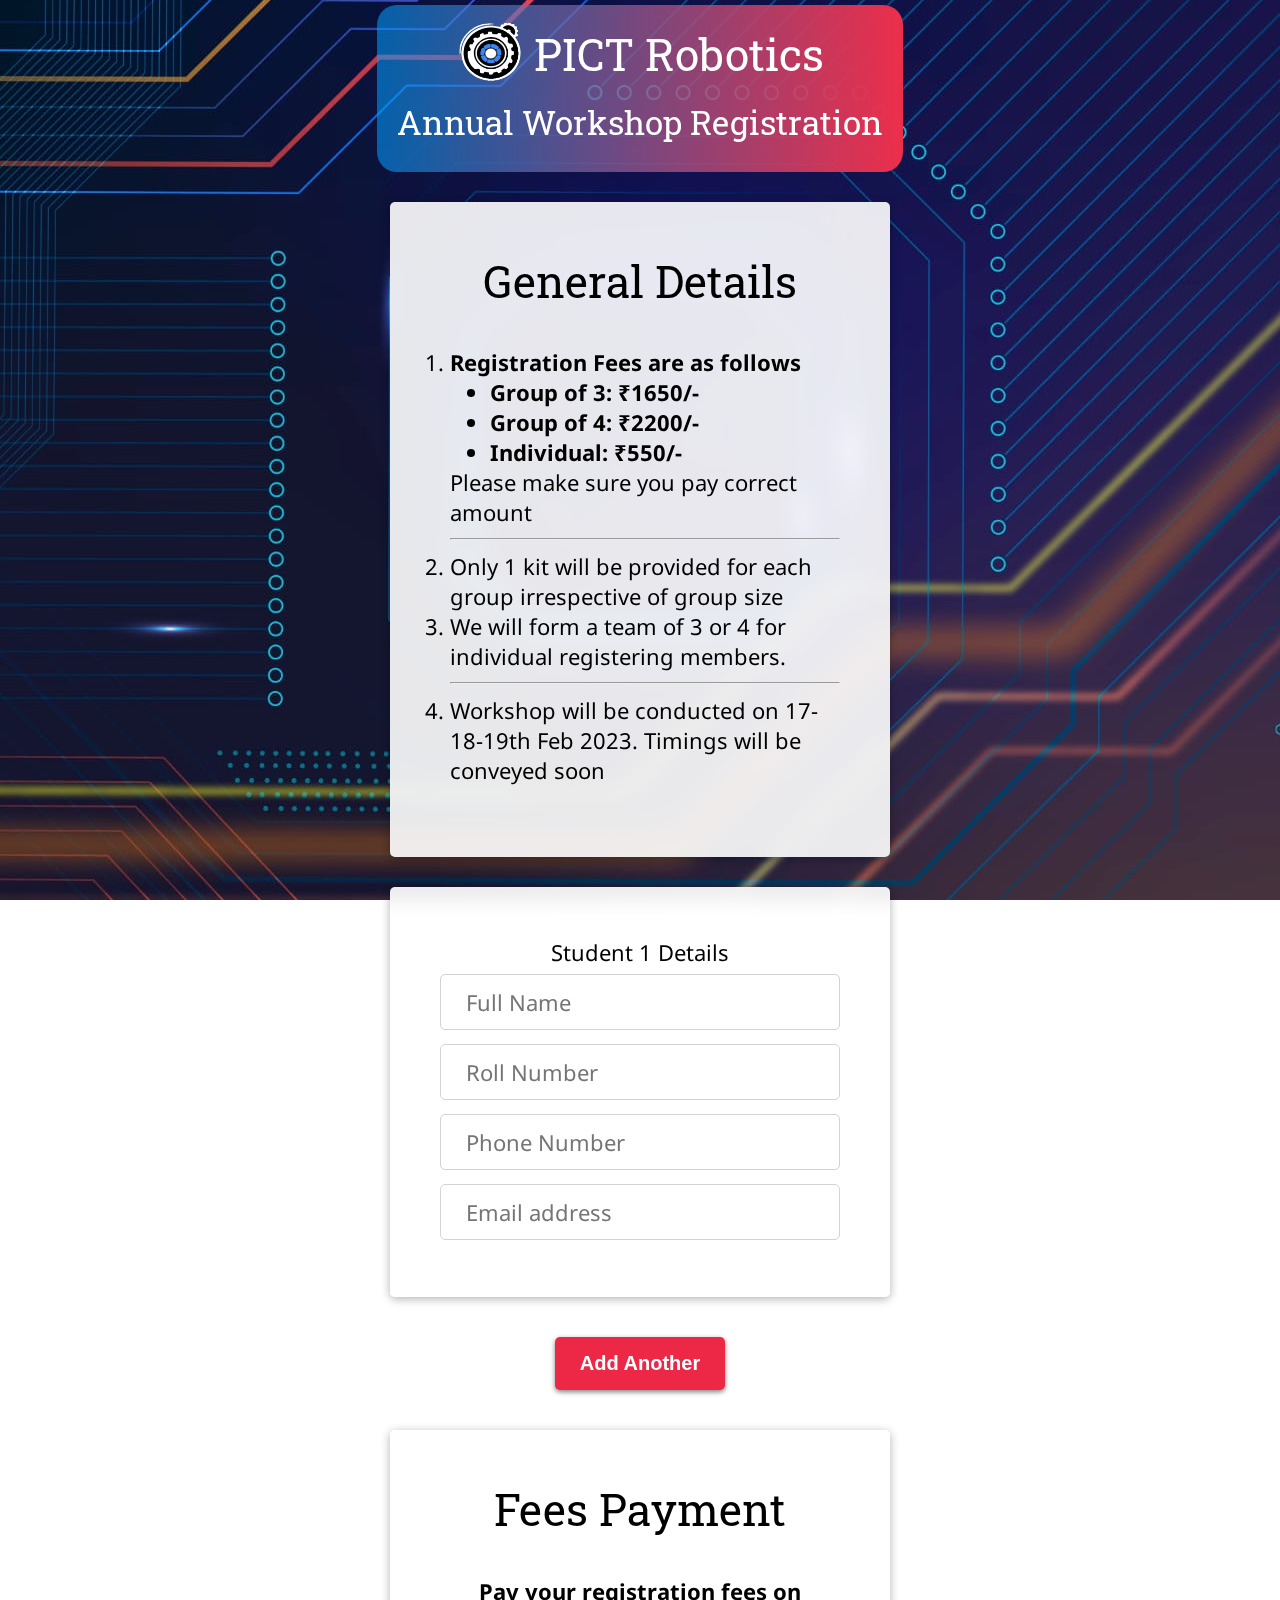
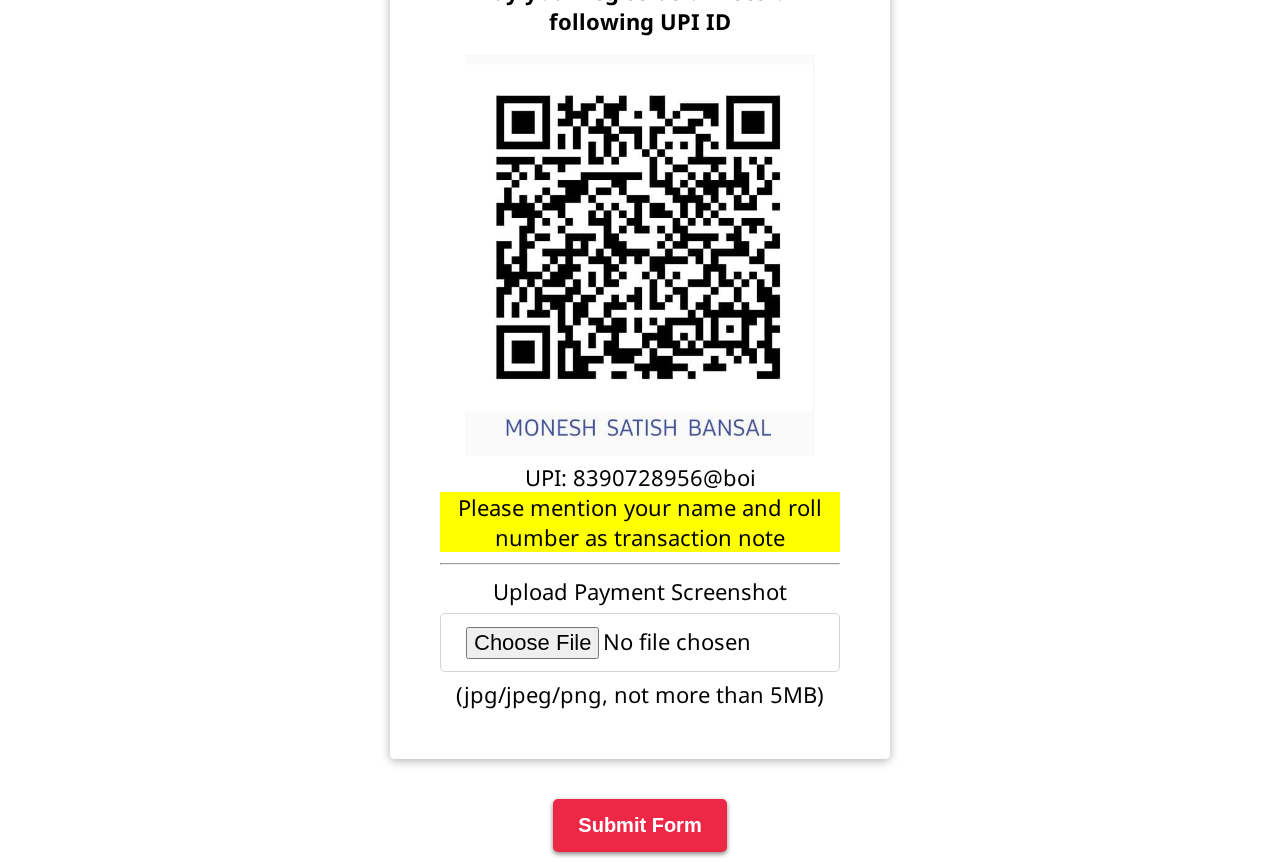
==== commit d920299c: "individual registration" ====
--- a/register-workshop.html
+++ b/register-workshop.html
@@ -26,12 +26,14 @@
               <ul style="list-style-type: disc;">
                 <li>Group of 3: ₹1650/-</li>
                 <li>Group of 4: ₹2200/-</li>
+                <li>Individual: ₹550/-</li>
               </ul>
           </b>
           Please make sure you pay correct amount
           </li>
           <hr>
           <li>Only 1 kit will be provided for each group irrespective of group size</li>
+          <li>We will form a team of 3 or 4 for individual registering members.</li>
           <hr>
           <li>Workshop will be conducted on 17-18-19th Feb 2023. Timings will be conveyed soon</li>
 
@@ -45,7 +47,7 @@
           <input type="number" placeholder="Phone Number" name="s1-phone" required />
           <input type="email" placeholder="Email address" name="s1-email" required />
         </section>
-        <section>
+        <!-- <section>
           <span>Student 2 Details</span><br>
           <input type="text" placeholder="Full Name" name="s2-name" required />
           <input type="number" placeholder="Roll Number" name="s2-rollno" required />
@@ -58,7 +60,7 @@
           <input type="number" placeholder="Roll Number" name="s3-rollno" required />
           <input type="number" placeholder="Phone Number" name="s3-phone" required />
           <input type="email" placeholder="Email address" name="s3-email" required />
-        </section>
+        </section> -->
       </div>
       <button class="button" id="add-btn" type="button" onclick="addAnotherStudent()">Add Another</button>
       <button class="button disabled" id="del-btn" type="button" onclick="delStudent()">Delete</button>
